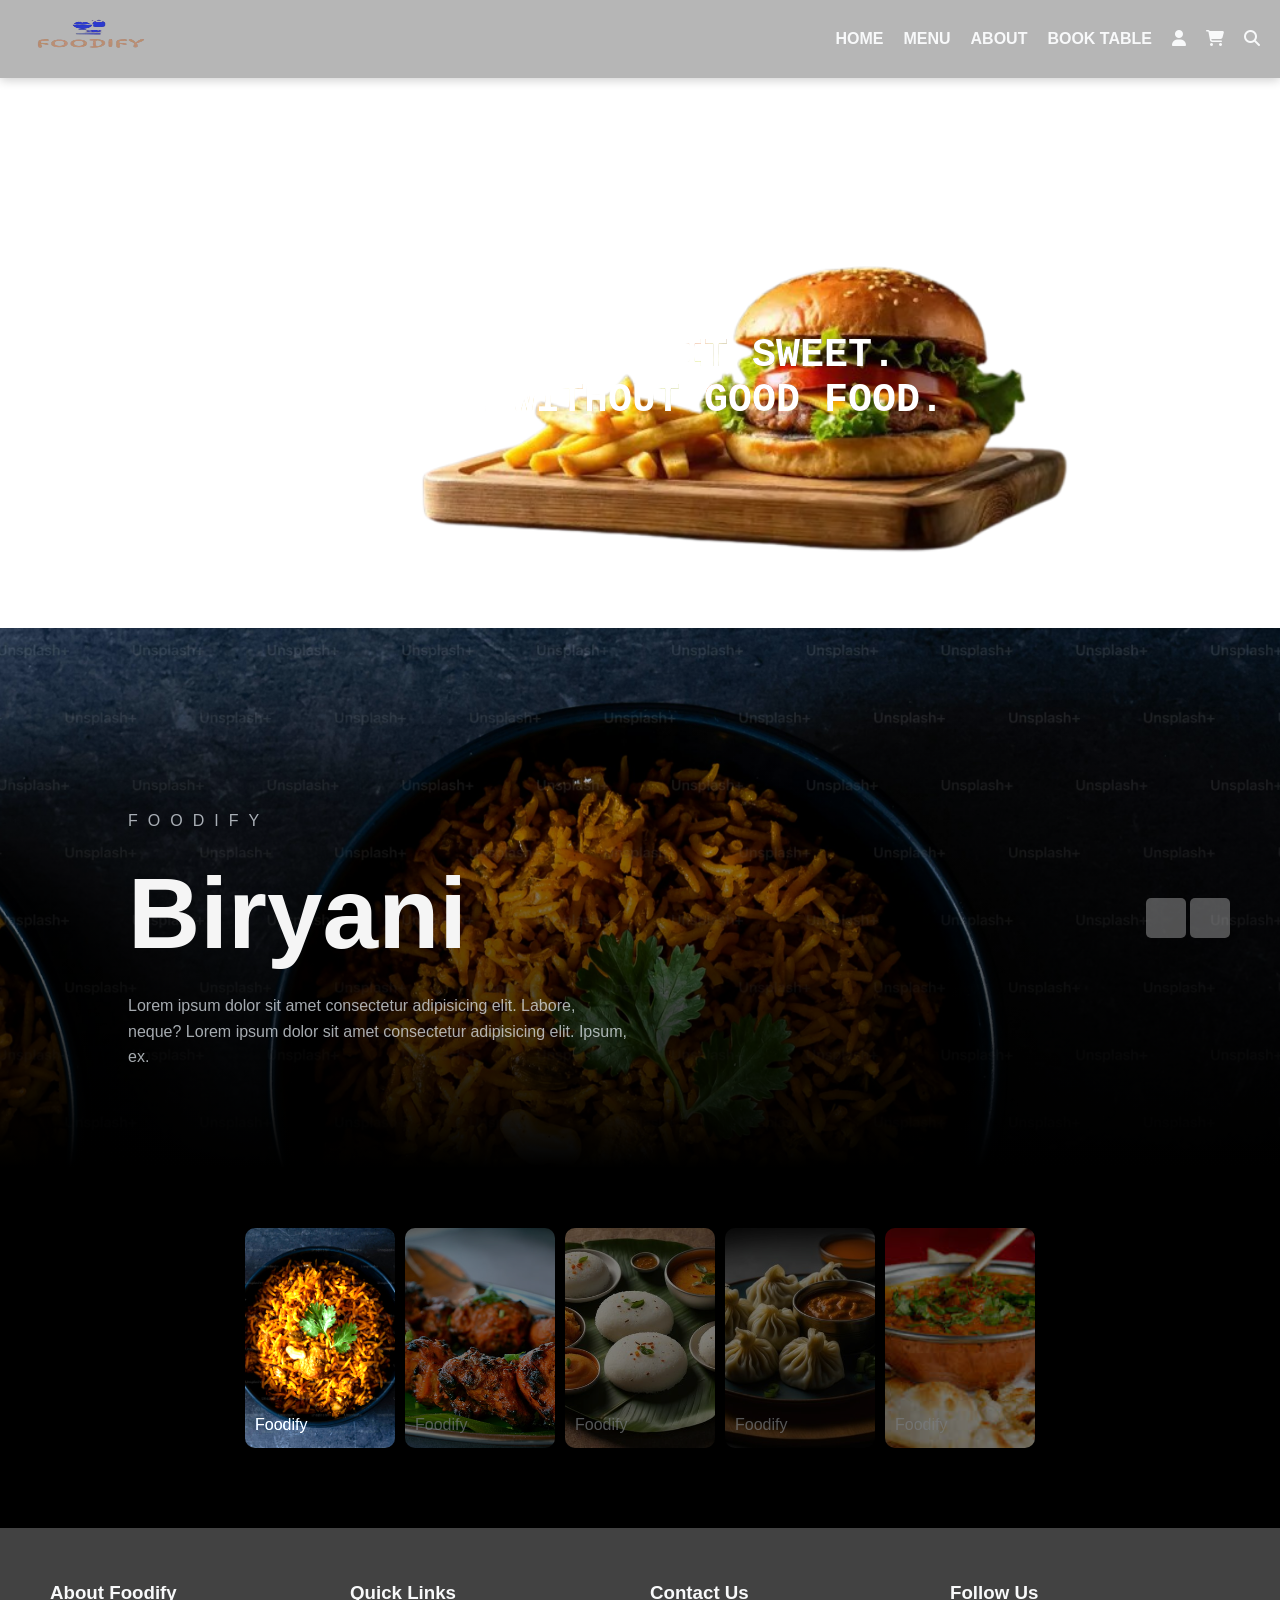
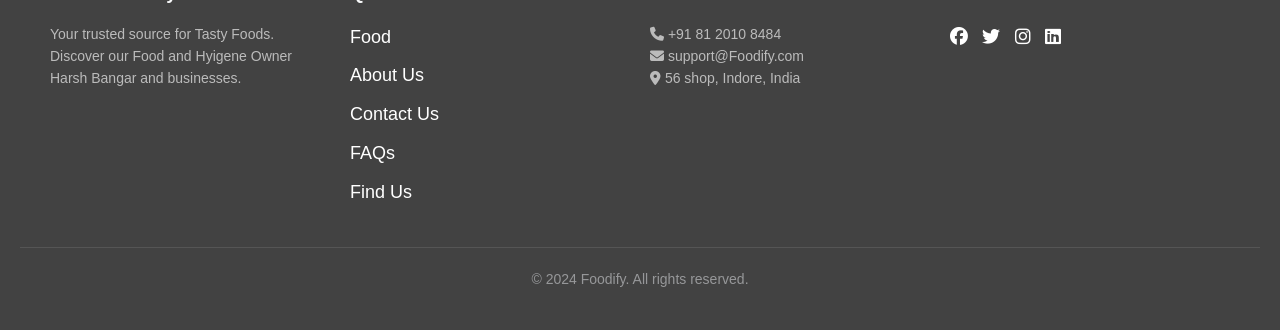
==== index.html @ 8ee3265f "Add files via upload" ====
<!DOCTYPE html>
<html lang="en">
<head>
    <meta charset="UTF-8">
    <meta name="viewport" content="width=device-width, initial-scale=1.0">
    <title>Foodify</title>
    <link rel="stylesheet" href="style.css">
    <link rel="stylesheet" href="https://cdnjs.cloudflare.com/ajax/libs/font-awesome/6.7.2/css/all.min.css" integrity="sha512-Evv84Mr4kqVGRNSgIGL/F/aIDqQb7xQ2vcrdIwxfjThSH8CSR7PBEakCr51Ck+w+/U6swU2Im1vVX0SVk9ABhg==" crossorigin="anonymous" referrerpolicy="no-referrer" />
</head>
<body>
    <header class="navbar">
        <div class="logo">
            <img src="/FOODIFYlogo.png" height="50px" width="140px">
        </div>
        <nav class="nav-links">
            <ul>
                <li><a href="#">HOME</a></li>
                <li><a href="#">MENU</a></li>
                <li><a href="#">ABOUT</a></li>
                <li><a href="#">BOOK TABLE</a></li>
                <li><a href="#"><i class="fa-solid fa-user"></i></a></li>
                <li><a href="#"><i class="fa-solid fa-cart-shopping"></i></a></li>
                <li><a href="#"><i class="fa-solid fa-magnifying-glass"></i></a></li>
            </ul>
        </nav>
    </header>
    <main>
        <div class="box">
            <div class="left"></div>
            <div class="right">
                <div class="content">
                    Life is short, make  it sweet.
                    Life is dull without good food.
                </div>
            </div>
        </div> 


          <!-- slider -->

    <div class="slider">
        <!-- list Items -->
        <div class="list">
            <div class="item active">
                <img src="/biryani.jpg">
                <div class="content">
                    <p>Foodify</p>
                    <h2> Biryani</h2>
                    <p>
                        Lorem ipsum dolor sit amet consectetur adipisicing elit. Labore, neque?
                        Lorem ipsum dolor sit amet consectetur adipisicing elit. Ipsum, ex.
                    </p>
                </div>
            </div>
            <div class="item">
                <img src="/chicken.jpg">
                <div class="content">
                    <p>Foodify</p>
                    <h2>Chicken</h2>
                    <p>
                        Lorem ipsum dolor sit amet consectetur adipisicing elit. Labore, neque?
                        Lorem ipsum dolor sit amet consectetur adipisicing elit. Ipsum, ex.
                    </p>
                </div>
            </div>
            <div class="item">
                <img src="/idli.jpg">
                <div class="content">
                    <p>Foodify</p>
                    <h2>Idli Sambhar</h2>
                    <p>
                        Lorem ipsum dolor sit amet consectetur adipisicing elit. Labore, neque?
                        Lorem ipsum dolor sit amet consectetur adipisicing elit. Ipsum, ex.
                    </p>
                </div>
            </div>
            <div class="item">
                <img src="/momo.jpg">
                <div class="content">
                    <p>Foodify</p>
                    <h2>Momos</h2>
                    <p>
                        Lorem ipsum dolor sit amet consectetur adipisicing elit. Labore, neque?
                        Lorem ipsum dolor sit amet consectetur adipisicing elit. Ipsum, ex.
                    </p>
                </div>
            </div>
            <div class="item">
                <img src="/paneer.jpg">
                <div class="content">
                    <p>Foodify</p>
                    <h2>Panner</h2>
                    <p>
                        Lorem ipsum dolor sit amet consectetur adipisicing elit. Labore, neque?
                        Lorem ipsum dolor sit amet consectetur adipisicing elit. Ipsum, ex.
                    </p>
                </div>
            </div>
        </div>
        <!-- button arrows -->
        <div class="arrows">
            <button id="prev"></button>
            <button id="next"></button>
        </div>
        <!-- thumbnail -->
        <div class="thumbnail">
            <div class="item active">
                <img src="/biryani.jpg">
                <div class="content">
                    <p>Foodify</p>
                </div>
            </div>
            <div class="item">
                <img src="chicken.jpg">
                <div class="content">
                    <p>Foodify</p>
                </div>
            </div>
            <div class="item">
                <img src="/idli.jpg">
                <div class="content">
                    <p>Foodify</p>
                </div>
            </div>
            <div class="item">
                <img src="/momo.jpg">
                <div class="content">
                    <p>Foodify</p>
                </div>
            </div>
            <div class="item">
                <img src="/paneer.jpg">
                <div class="content">
                    <p>Foodify</p>
                </div>
            </div>
        </div>
    </div>

    </main>
    <footer>
        <div class="footer-container">
            <!-- Company Info -->
            <div class="footer-section">
                <h3>About Foodify</h3>
                <p>Your trusted source for Tasty Foods. Discover our Food and Hyigene  Owner Harsh Bangar and businesses.</p>
            </div>
    
            <!-- Navigation Links -->
            <div class="footer-section">
                <h3>Quick Links</h3>
                <ul>
                    <li><a href="#lighting">Food</a></li>
                    <li><a href="#hero">About Us</a></li>
                    <li><a href="#contact">Contact Us</a></li>
                    <li><a href="#faq">FAQs</a></li>
                    <li><a href="#map">Find Us</a></li>
                </ul>
            </div>
    
            <!-- Contact Details -->
            <div class="footer-section">
                <h3>Contact Us</h3>
                <p><i class="fa-solid fa-phone"></i> +91 81 2010 8484</p>
                <p><i class="fa-solid fa-envelope"></i> support@Foodify.com</p>
                <p><i class="fa-solid fa-location-dot"></i> 56 shop, Indore, India</p>
            </div>
    
            <!-- Social Media -->
            <div class="footer-section">
                <h3>Follow Us</h3>
                <a href="#"><i class="fa-brands fa-facebook"></i></a>
                <a href="#"><i class="fa-brands fa-twitter"></i></a>
                <a href="#"><i class="fa-brands fa-instagram"></i></a>
                <a href="#"><i class="fa-brands fa-linkedin"></i></a>
            </div>
        </div>
        <div class="footer-bottom">
            <p>&copy; 2024 Foodify. All rights reserved.</p>
        </div>
    </footer>
    <script src="script.js"></script>
</body>
</html>
---- style.css ----
/* *{
    margin: 0;
    padding: 0;
    font-family: Arial, Helvetica, sans-serif;
}

.navbar {
    display: flex;
    justify-content: center;
    align-items: center;
    background-color:rgba(27, 20, 20, 0.733) ;
    backdrop-filter: 10px;
    padding: 10px 20px;
    top: 0;
    z-index: 1000;
    height: 10vmin;
}

.loop a {
    color: aliceblue;
    font-size: 1.5rem;
    text-decoration: none;
    font-weight: bold;
}

.nav-links ul {
  list-style: none;
  margin: 0;
  padding: 0;
  display: flex;
}

.nav-links ul li {
    margin-left: 20px;
}

.nav-links ul li a {
    color: aliceblue;
    text-decoration: none;
    font-size: 1em;
    transition: color 0.3s easy;
}

.nav-links ul li a:hover {
    color: antiquewhite;
    transition: transform 1s easy 0.1s;
    transform: scale(0.6);
}

.logo {
    height: 50px;
    width: 140px;
    display: flex;
    position: relative;
    right: 400px;
} */









     /* gpt  */

     /* Reset some default styles for consistency */
* {
    margin: 0;
    padding: 0;
    box-sizing: border-box;
}

body {
    font-family: 'Arial', sans-serif;
    line-height: 1.6;
    background: linear-gradient(to right, #f8f9fa, #e9ecef);
    color: #343a40;
}

/* Styling the navbar */
.navbar {
    display: flex;
    justify-content: space-between;
    align-items: center;
    padding: 10px 20px;
    background-color: rgba(0, 0, 0, 0.288);
    backdrop-filter: 10px;
    box-shadow: 0 2px 10px rgba(0, 0, 0, 0.2);
}

.logo img {
    height: 50px;
    width: 140px;
}

.nav-links ul {
    list-style: none;
    display: flex;
    gap: 20px;
}

.nav-links a {
    text-decoration: none;
    color: #f8f9fa;
    font-weight: bold;
    transition: color 0.3s ease, transform 0.3s ease;
}

.nav-links a:hover {
    color: #ffc107;
    transform: scale(1.8);
}

/* Responsive navbar */
@media (max-width: 768px) {
    .nav-links ul {
        flex-direction: column;
        background-color: #343a40;
        position: absolute;
        top: 60px;
        right: 20px;
        display: none;
        padding: 10px 15px;
        border-radius: 8px;
    }

    .nav-links ul.show {
        display: flex;
    }

    .nav-links ul li {
        margin-bottom: 10px;
    }

    .menu-toggle {
        display: block;
        cursor: pointer;
    }

    .menu-toggle span {
        background-color: #f8f9fa;
        display: block;
        height: 3px;
        width: 25px;
        margin: 5px 0;
    }
}


/* Add custom animations */
@keyframes fadeIn {
    from {
        opacity: 0;
        transform: translateY(-20px);
    }
    to {
        opacity: 1;
        transform: translateY(0);
    }
}

header {
    animation: fadeIn 0.6s ease-in-out;
}

body {
   background-image: url(https://img.freepik.com/premium-photo/black-white-smooth-gradient-background-texture-background_97567-775.jpg);
   background-size: contain;
}

.box {
    width: 1000px;
    height: 600px;
    position: relative;
}

.box .left,
.box .right{
    width: 100%;
    height: 100%;
    background-image: url(/new__1_-removebg-preview.png);
    background-size: 90%;
    background-repeat: no-repeat;
    background-position: center;
}
/*.box .left{
    clip-path: polygon(
        50% 0, 100% 0,
        50% 100%, 0 100%
    );
}*/
.box .right .content{
    width: 80%;
}
.box .right{
    display: flex;
    justify-content: center;
    align-items: center;
    font-family: monospace;
    font-weight: 600;
    font-size: 40px;
    line-height: 45px;
    text-transform: uppercase;
  -webkit-background-clip: text; 
    color: white;
}

.box .left,
.box .right{
    position: absolute;
    left: 0;
}
.right{
    margin-left: 100px;
}
.left{
    margin-left: 150px;
}




/* css slider */
.slider{
    height: 100vh;
    margin-top: -50px;
    position: relative;
}
.slider .list .item{
    position: absolute;
    inset: 0 0 0 0;
    overflow: hidden;
    opacity: 0;
    transition: .5s;
}
.slider .list .item img{
    width: 100%;
    height: 100%;
    object-fit: cover;
}
.slider .list .item::after{
    content: '';
    width: 100%;
    height: 100%;
    position: absolute;
    left: 0;
    bottom: 0;
    background-image: linear-gradient(
        to top, #000 40%, transparent
    );
}
.slider .list .item .content{
    position: absolute;
    left: 10%;
    top: 20%;
    width: 500px;
    max-width: 80%;
    z-index: 1;
}
.slider .list .item .content p:nth-child(1){
    text-transform: uppercase;
    letter-spacing: 10px;
}
.slider .list .item .content h2{
    font-size: 100px;
    margin: 0;
    color: whitesmoke;
}
.slider .list .item.active{
    opacity: 1;
    z-index: 10;
}
@keyframes showContent {
    to{
        transform: translateY(0);
        filter: blur(0);
        opacity: 1;
    }
}
.slider .list .item.active p:nth-child(1),
.slider .list .item.active h2,
.slider .list .item.active p:nth-child(3){
    transform: translateY(30px);
    filter: blur(20px);
    opacity: 0;
    animation: showContent .5s .7s ease-in-out 1 forwards;
}
.slider .list .item.active h2{
    animation-delay: 1s;
}
.slider .list .item.active p:nth-child(3){
    animation-duration: 1.3s;
}
.arrows{
    position: absolute;
    top: 30%;
    right: 50px;
    z-index: 100;
}
.arrows button{
    background-color: #eee5;
    border: none;
    font-family: monospace;
    width: 40px;
    height: 40px;
    border-radius: 5px;
    font-size: x-large;
    color: #eee;
    transition: .5s;
}
.arrows button:hover{
    background-color: #eee;
    color: black;
}
.thumbnail{
    position: absolute;
    bottom: 50px;
    z-index: 11;
    display: flex;
    gap: 10px;
    width: 100%;
    height: 250px;
    padding: 0 50px;
    box-sizing: border-box;
    overflow: auto;
    justify-content: center;
}
.thumbnail::-webkit-scrollbar{
    width: 0;
}
.thumbnail .item{
    width: 150px;
    height: 220px;
    filter: brightness(.5);
    transition: .5s;
    flex-shrink: 0;
}
.thumbnail .item img{
    width: 100%;
    height: 100%;
    object-fit: cover;
    border-radius: 10px;
}
.thumbnail .item.active{
    filter: brightness(1.5);
}
.thumbnail .item .content{
    position: absolute;
    inset: auto 10px 10px 10px;
}
@media screen and (max-width: 678px) {
    .thumbnail{
        justify-content: start;
    }
    .slider .list .item .content h2{
        font-size: 60px;
    }
    .arrows{
        top: 10%;
    }
}

p{
    color: #e9ecef81;
}

.content p {
    color: rgba(240, 248, 255, 0.685);
}


/* Footer */
.caption {
    background: #333;
    color: #fff;
    padding: 20px;
    text-align: center;
    font-size: 14px;
}

.caption pre {
    color: #fff;
    margin: 0;
    white-space: nowrap;
}

.caption i {
    margin: 0 10px;
}

body {
    background-color: white;
}
#img1 {
    background-image: url(https://www.jaquar.com/images/thumbs/0047389_architectural-facade-lighting_400.jpeg);
    background-size: cover;
    color: white;
}

#img3 { background-image: url(https://www.jaquar.com/images/thumbs/0049375_commercial-indoor-lighting_400.jpeg);
    background-size: cover;
    color: white;
}
#img4 { background-image: url(https://www.jaquar.com/images/thumbs/0049376_decorative-lighting_400.jpeg);
    background-size: cover;
    color: white;
}
#img5 { background-image: url(https://www.jaquar.com/images/thumbs/0042052_consumer-lighting_400.jpeg);
    background-size: cover;
    color: white;
}
#img6 { background-image: url(https://www.jaquar.com/images/thumbs/0042053_smart-lighting_400.jpeg);
    background-size: cover;
    color: white;
}
#img7 { background-image: url(https://www.jaquar.com/images/thumbs/0049057_switches_400.jpeg);
    background-size: cover;
    color: white;
}

#container {
  background-color: rgba(255, 255, 255, 0);
  backdrop-filter: 10px;
}



/* Footer Styles */
footer {
    background: rgba(0, 0, 0, 0.74);
    backdrop-filter: 10px;
    backdrop-filter: 20px;
    color: #fff;
    padding: 40px 20px;
}

.footer-container {
    display: flex;
    flex-wrap: wrap;
    justify-content: space-between;
    max-width: 1200px;
    margin: 0 auto;
}

.footer-section {
    flex: 1 1 calc(25% - 20px);
    margin: 10px;
}

.footer-section h3 {
    margin-bottom: 15px;
    color: #f8f9fa;
}

.footer-section p,
.footer-section ul,
.footer-section a {
    font-size: 14px;
    line-height: 1.6;
    color: #bbb;
    text-decoration: none;
}

.footer-section ul {
    list-style: none;
    padding: 0;
}

.footer-section ul li {
    margin-bottom: 10px;
}

.footer-section ul li a:hover {
    color: #0d6efd;
}

.footer-section a {
    display: inline-block;
    margin-right: 10px;
    font-size: 18px;
    color: #fff;
}

.footer-section a:hover {
    color: #0d6efd;
}

.footer-bottom {
    text-align: center;
    margin-top: 20px;
    border-top: 1px solid #555;
    padding-top: 20px;
    font-size: 14px;
    color: #bbb;
}
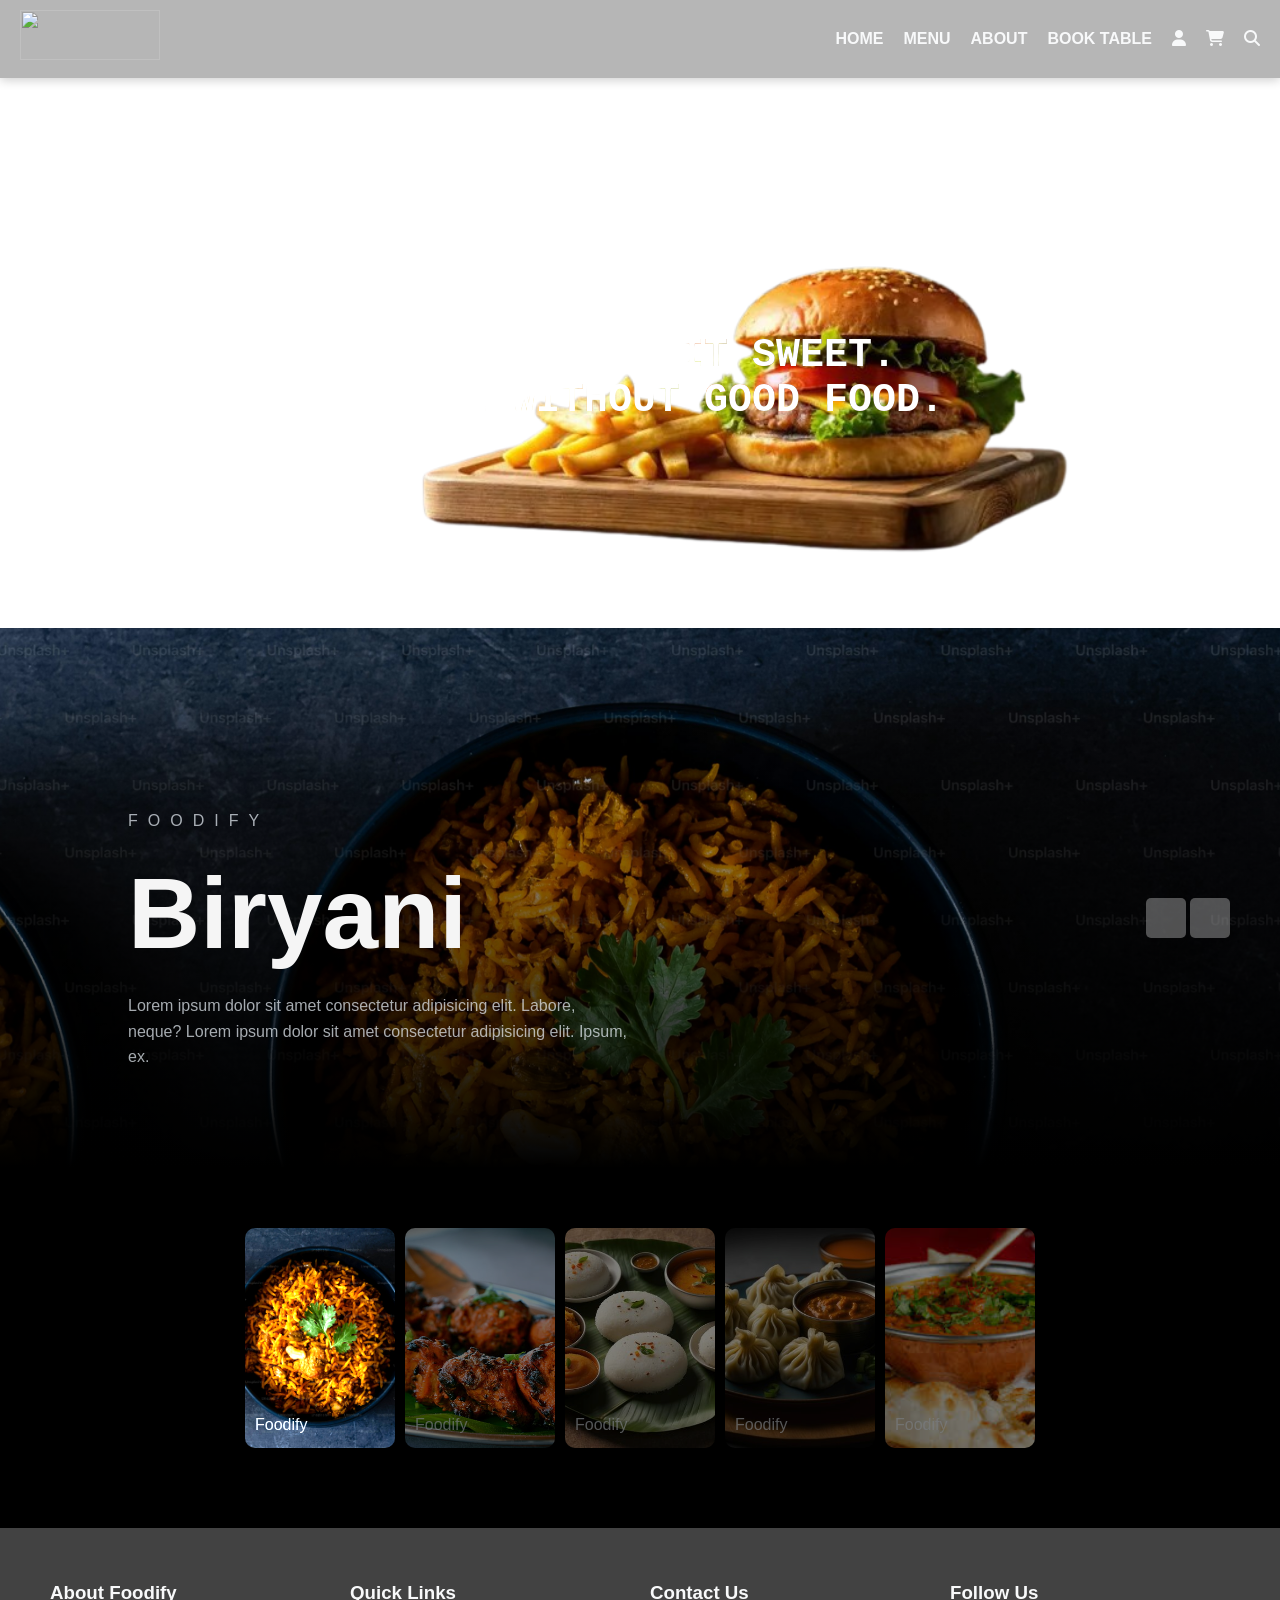
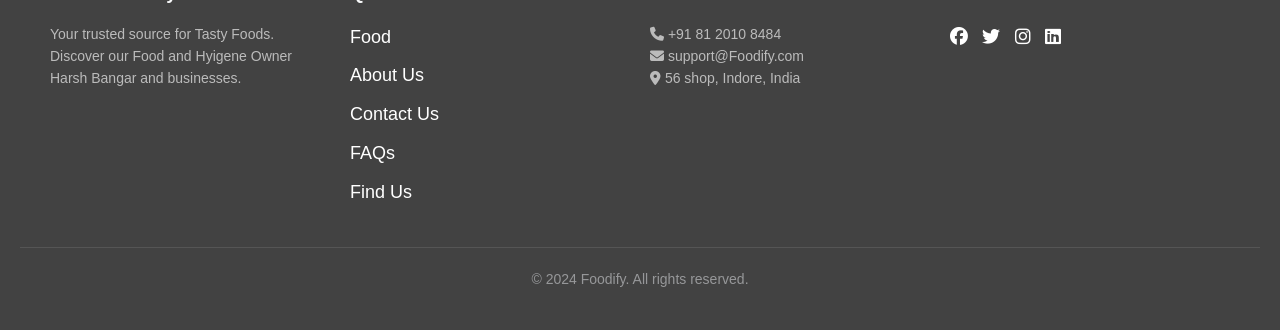
==== commit f358f15d: "Update index.html new logo" ====
--- a/index.html
+++ b/index.html
@@ -10,7 +10,7 @@
 <body>
     <header class="navbar">
         <div class="logo">
-            <img src="/FOODIFYlogo.png" height="50px" width="140px">
+            <img src="https://encrypted-tbn0.gstatic.com/images?q=tbn:ANd9GcQH80LuzytFxApFLOMTbiAZZtVF-5ARfPuH5g&s" height="50px" width="140px">
         </div>
         <nav class="nav-links">
             <ul>
@@ -181,4 +181,4 @@
     </footer>
     <script src="script.js"></script>
 </body>
-</html>+</html>
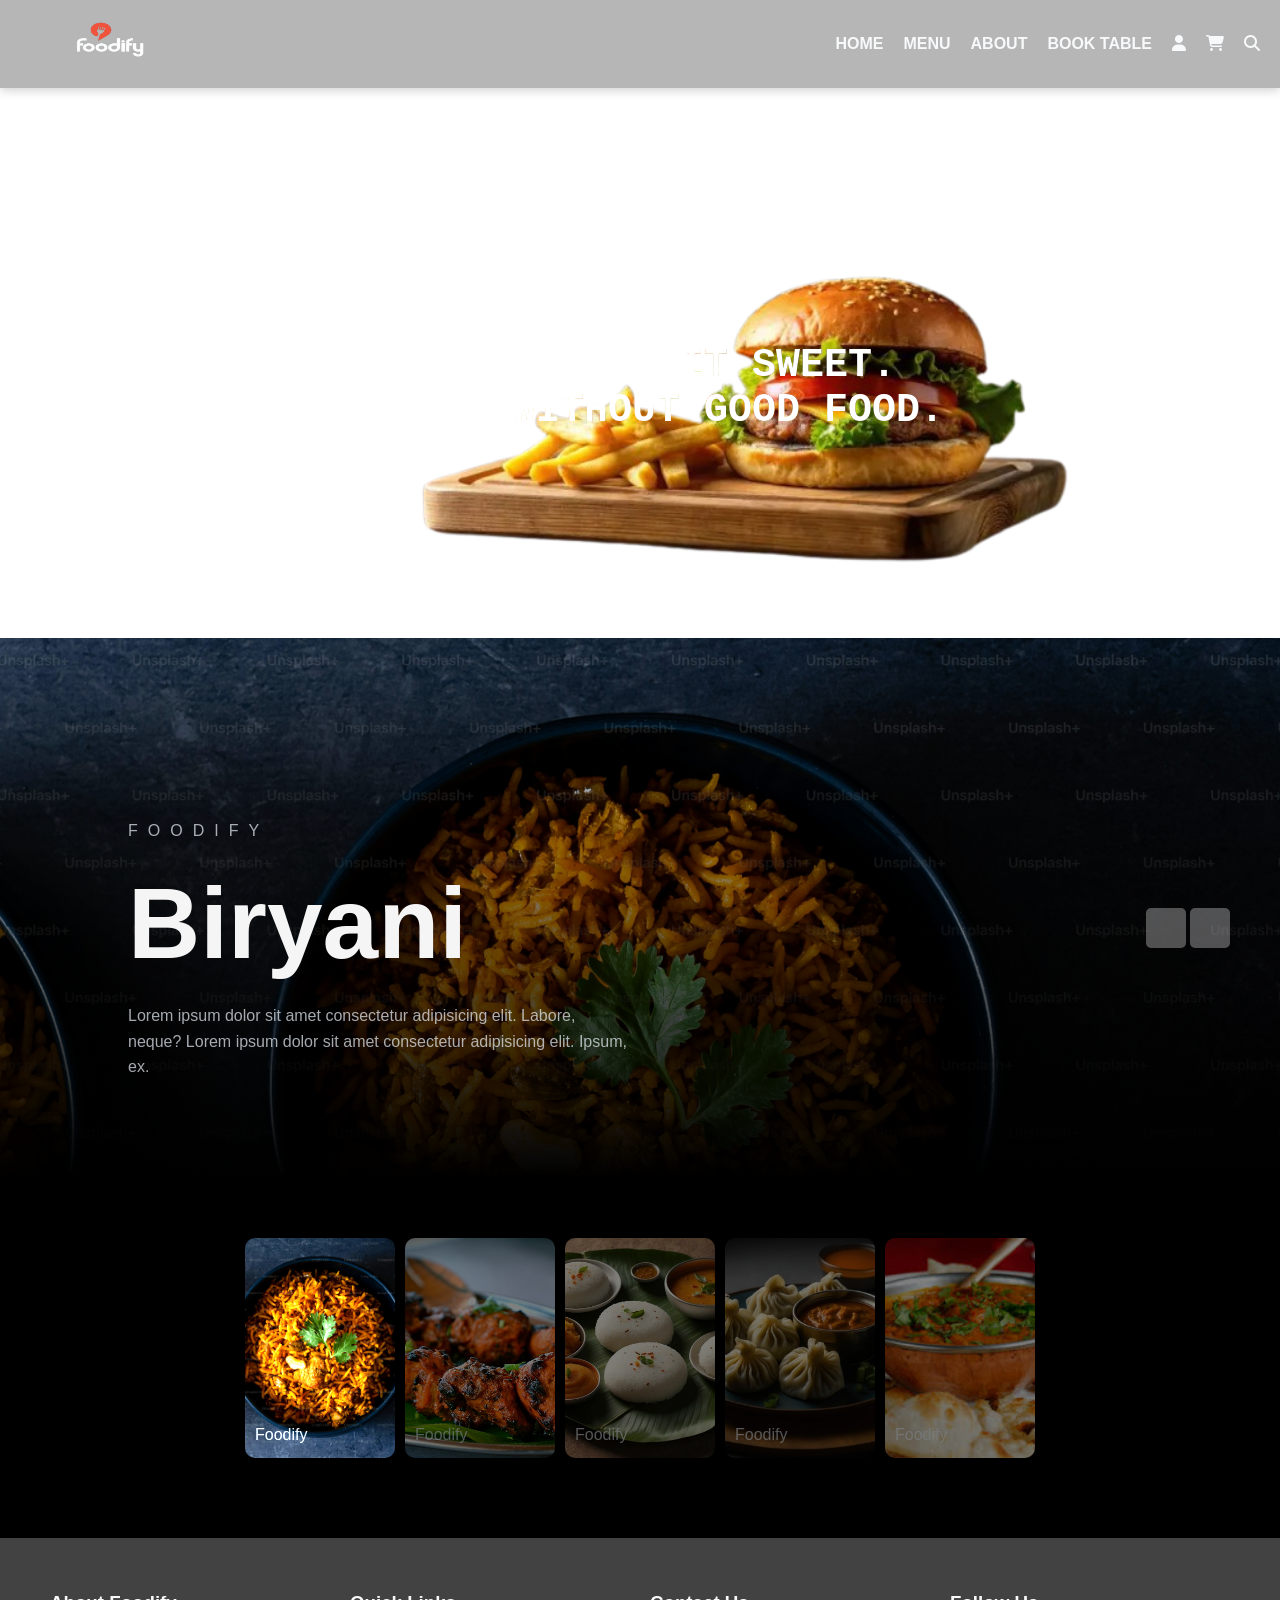
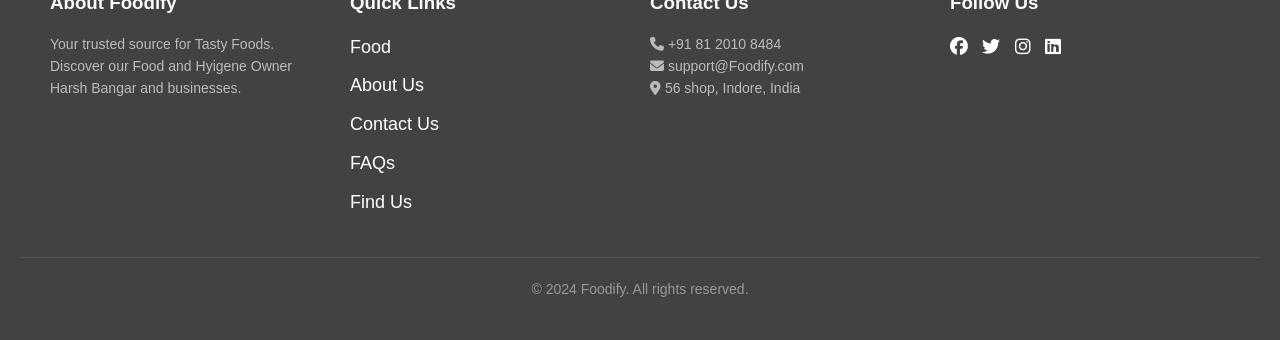
==== commit 6b02ac9a: "logo change" ====
--- a/index.html
+++ b/index.html
@@ -10,7 +10,7 @@
 <body>
     <header class="navbar">
         <div class="logo">
-            <img src="https://encrypted-tbn0.gstatic.com/images?q=tbn:ANd9GcQH80LuzytFxApFLOMTbiAZZtVF-5ARfPuH5g&s" height="50px" width="140px">
+            <img src="/images-removebg-preview.png" height="60px" width="170px">
         </div>
         <nav class="nav-links">
             <ul>
--- a/style.css
+++ b/style.css
@@ -1,67 +1,3 @@
-/* *{
-    margin: 0;
-    padding: 0;
-    font-family: Arial, Helvetica, sans-serif;
-}
-
-.navbar {
-    display: flex;
-    justify-content: center;
-    align-items: center;
-    background-color:rgba(27, 20, 20, 0.733) ;
-    backdrop-filter: 10px;
-    padding: 10px 20px;
-    top: 0;
-    z-index: 1000;
-    height: 10vmin;
-}
-
-.loop a {
-    color: aliceblue;
-    font-size: 1.5rem;
-    text-decoration: none;
-    font-weight: bold;
-}
-
-.nav-links ul {
-  list-style: none;
-  margin: 0;
-  padding: 0;
-  display: flex;
-}
-
-.nav-links ul li {
-    margin-left: 20px;
-}
-
-.nav-links ul li a {
-    color: aliceblue;
-    text-decoration: none;
-    font-size: 1em;
-    transition: color 0.3s easy;
-}
-
-.nav-links ul li a:hover {
-    color: antiquewhite;
-    transition: transform 1s easy 0.1s;
-    transform: scale(0.6);
-}
-
-.logo {
-    height: 50px;
-    width: 140px;
-    display: flex;
-    position: relative;
-    right: 400px;
-} */
-
-
-
-
-
-
-
-
 
      /* gpt  */
 
@@ -91,8 +27,8 @@
 }
 
 .logo img {
-    height: 50px;
-    width: 140px;
+    height: 60px;
+    width: 180px;
 }
 
 .nav-links ul {
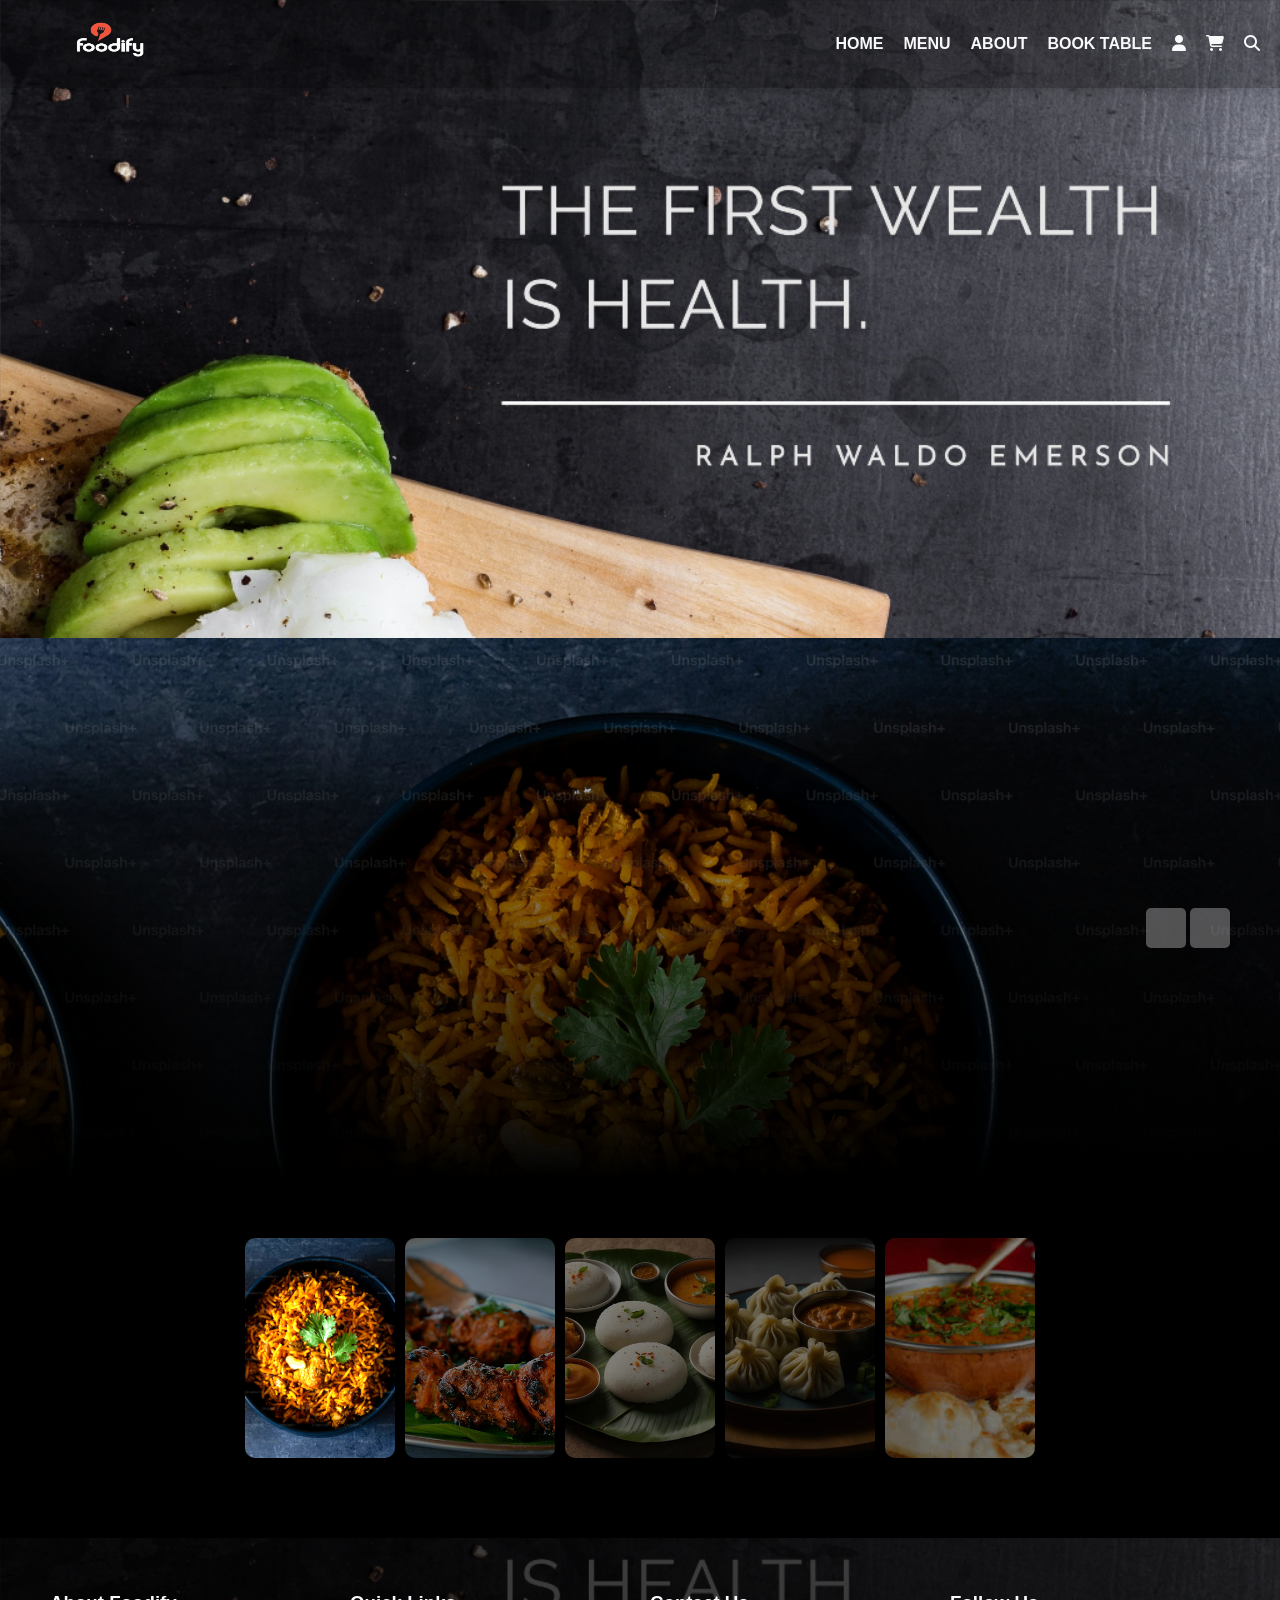
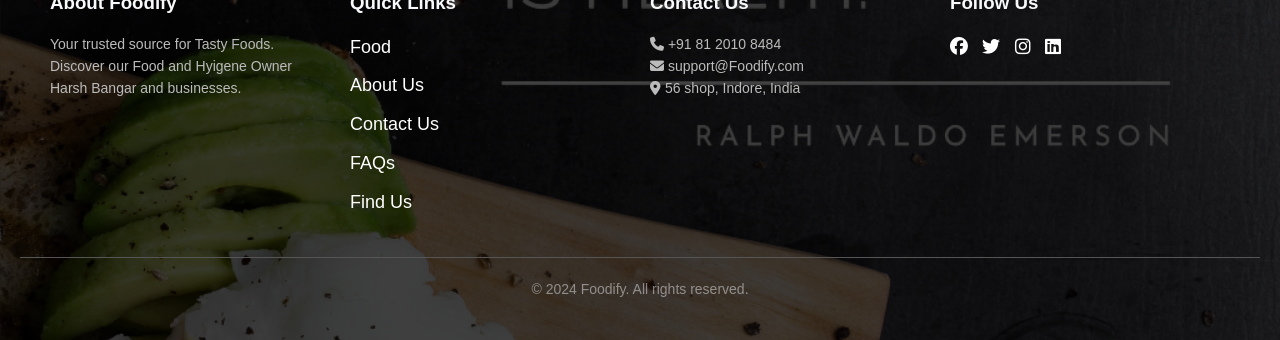
==== commit 7c9b1ccf: "changed front" ====
--- a/index.html
+++ b/index.html
@@ -29,8 +29,7 @@
             <div class="left"></div>
             <div class="right">
                 <div class="content">
-                    Life is short, make  it sweet.
-                    Life is dull without good food.
+                    Delicious
                 </div>
             </div>
         </div> 
--- a/style.css
+++ b/style.css
@@ -102,8 +102,8 @@
 }
 
 body {
-   background-image: url(https://img.freepik.com/premium-photo/black-white-smooth-gradient-background-texture-background_97567-775.jpg);
-   background-size: contain;
+    background-image: url(/Design\ \(1\).png);
+   background-size: contain; 
 }
 
 .box {
@@ -116,7 +116,7 @@
 .box .right{
     width: 100%;
     height: 100%;
-    background-image: url(/new__1_-removebg-preview.png);
+    /* background-image: url(/new__1_-removebg-preview.png); */
     background-size: 90%;
     background-repeat: no-repeat;
     background-position: center;
@@ -139,14 +139,13 @@
     font-size: 40px;
     line-height: 45px;
     text-transform: uppercase;
-  -webkit-background-clip: text; 
     color: white;
 }
 
 .box .left,
 .box .right{
     position: absolute;
-    left: 0;
+    left: 200px;
 }
 .right{
     margin-left: 100px;
@@ -155,7 +154,9 @@
     margin-left: 150px;
 }
 
-
+.content {
+    visibility: hidden;
+}
 
 
 /* css slider */
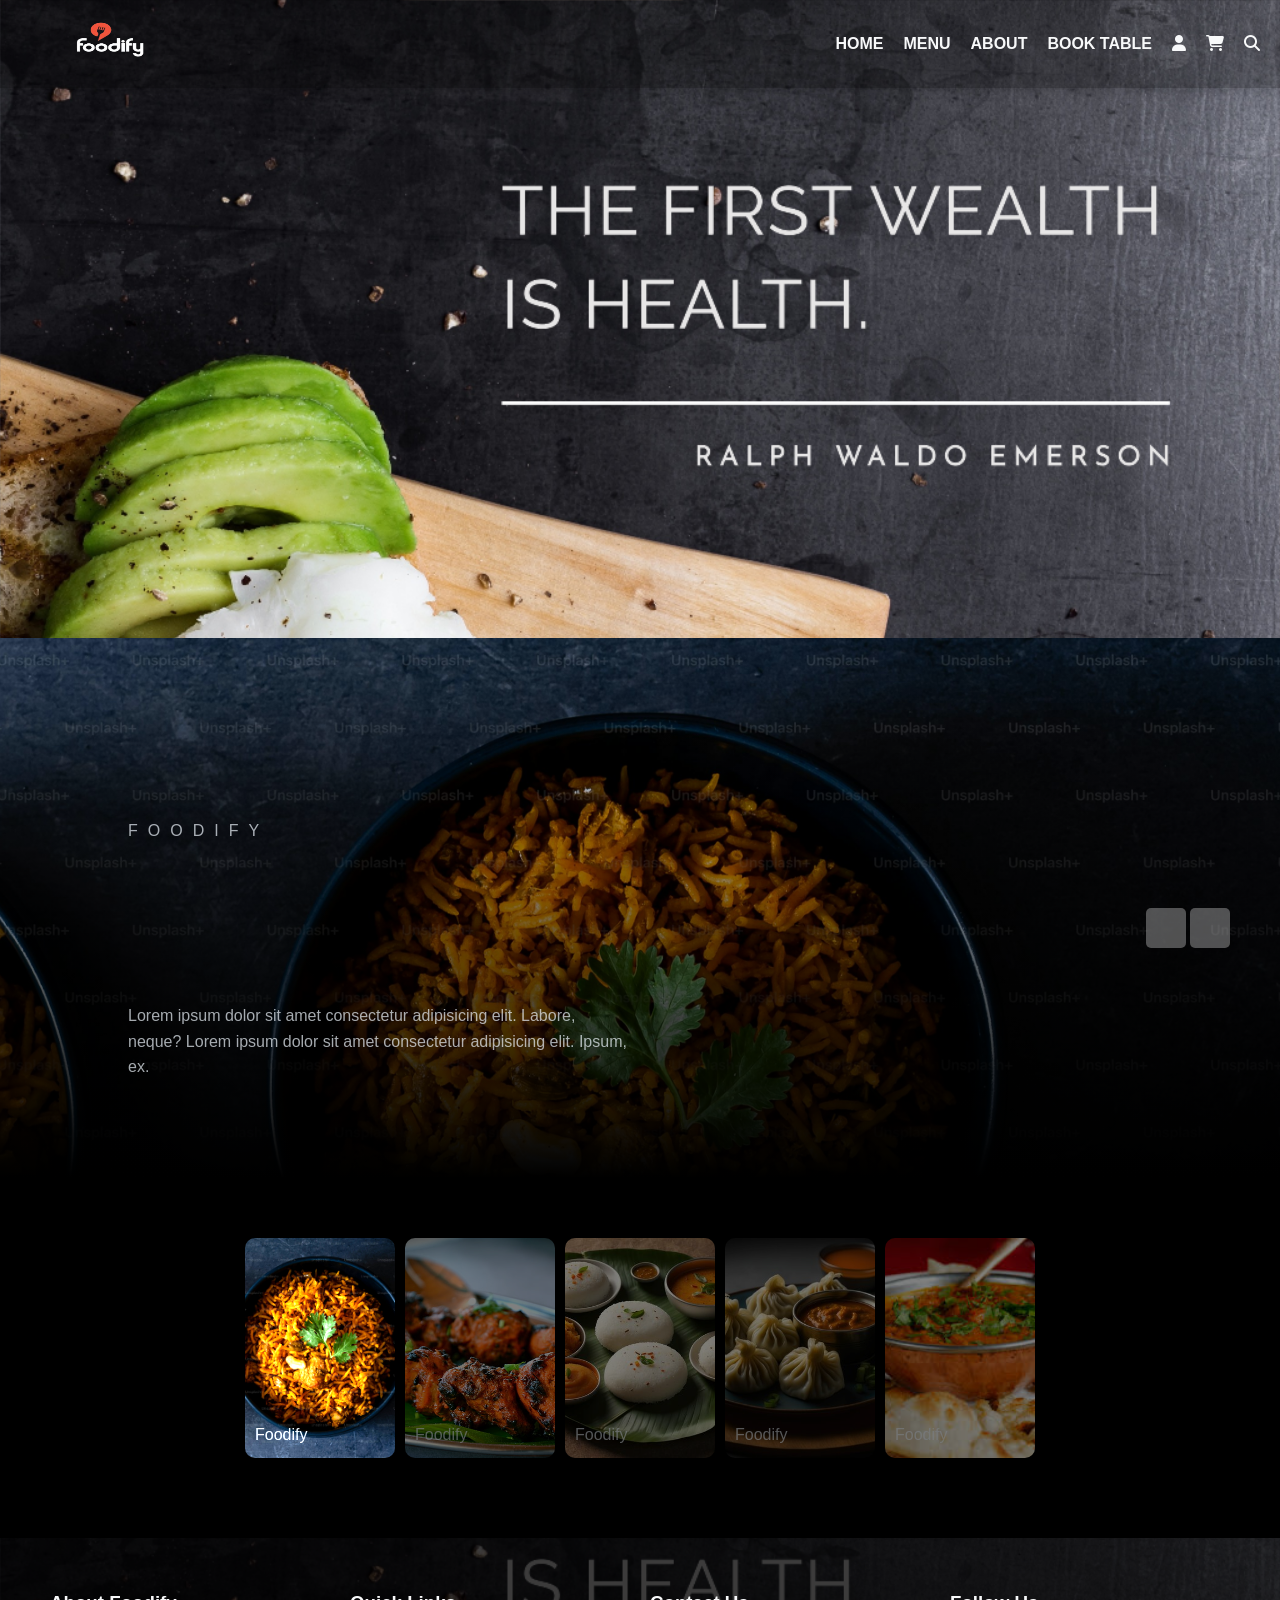
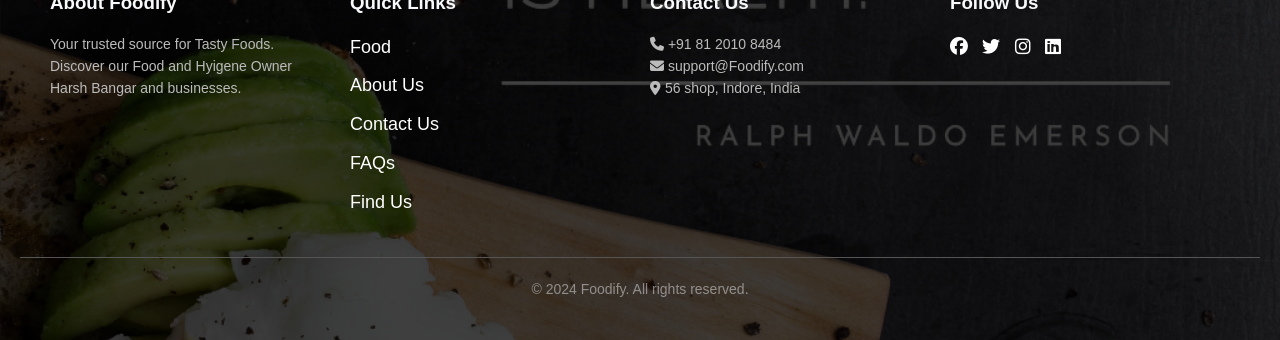
==== commit 34694a77: "h2" ====
--- a/index.html
+++ b/index.html
@@ -6,6 +6,17 @@
     <title>Foodify</title>
     <link rel="stylesheet" href="style.css">
     <link rel="stylesheet" href="https://cdnjs.cloudflare.com/ajax/libs/font-awesome/6.7.2/css/all.min.css" integrity="sha512-Evv84Mr4kqVGRNSgIGL/F/aIDqQb7xQ2vcrdIwxfjThSH8CSR7PBEakCr51Ck+w+/U6swU2Im1vVX0SVk9ABhg==" crossorigin="anonymous" referrerpolicy="no-referrer" />
+    <style>
+        footer {
+            background-image: url(https://th.bing.com/th?id=OIP.Xux3-onLZ7eL_IUAYzSDIwHaEK&w=333&h=187&c=8&rs=1&qlt=90&o=6&pid=3.1&rm=2);
+            background-size: cover;
+        }
+
+        h2 {
+    font-weight: 600;
+    font-size: large;
+}
+    </style>
 </head>
 <body>
     <header class="navbar">
--- a/style.css
+++ b/style.css
@@ -157,7 +157,14 @@
 .content {
     visibility: hidden;
 }
-
+footer {
+    background-color: #343a40;
+}
+
+/* h2 {
+    font-weight: 600;
+    font-size: large;
+} */
 
 /* css slider */
 .slider{
@@ -300,6 +307,7 @@
 }
 
 p{
+    visibility: visible;
     color: #e9ecef81;
 }
 
